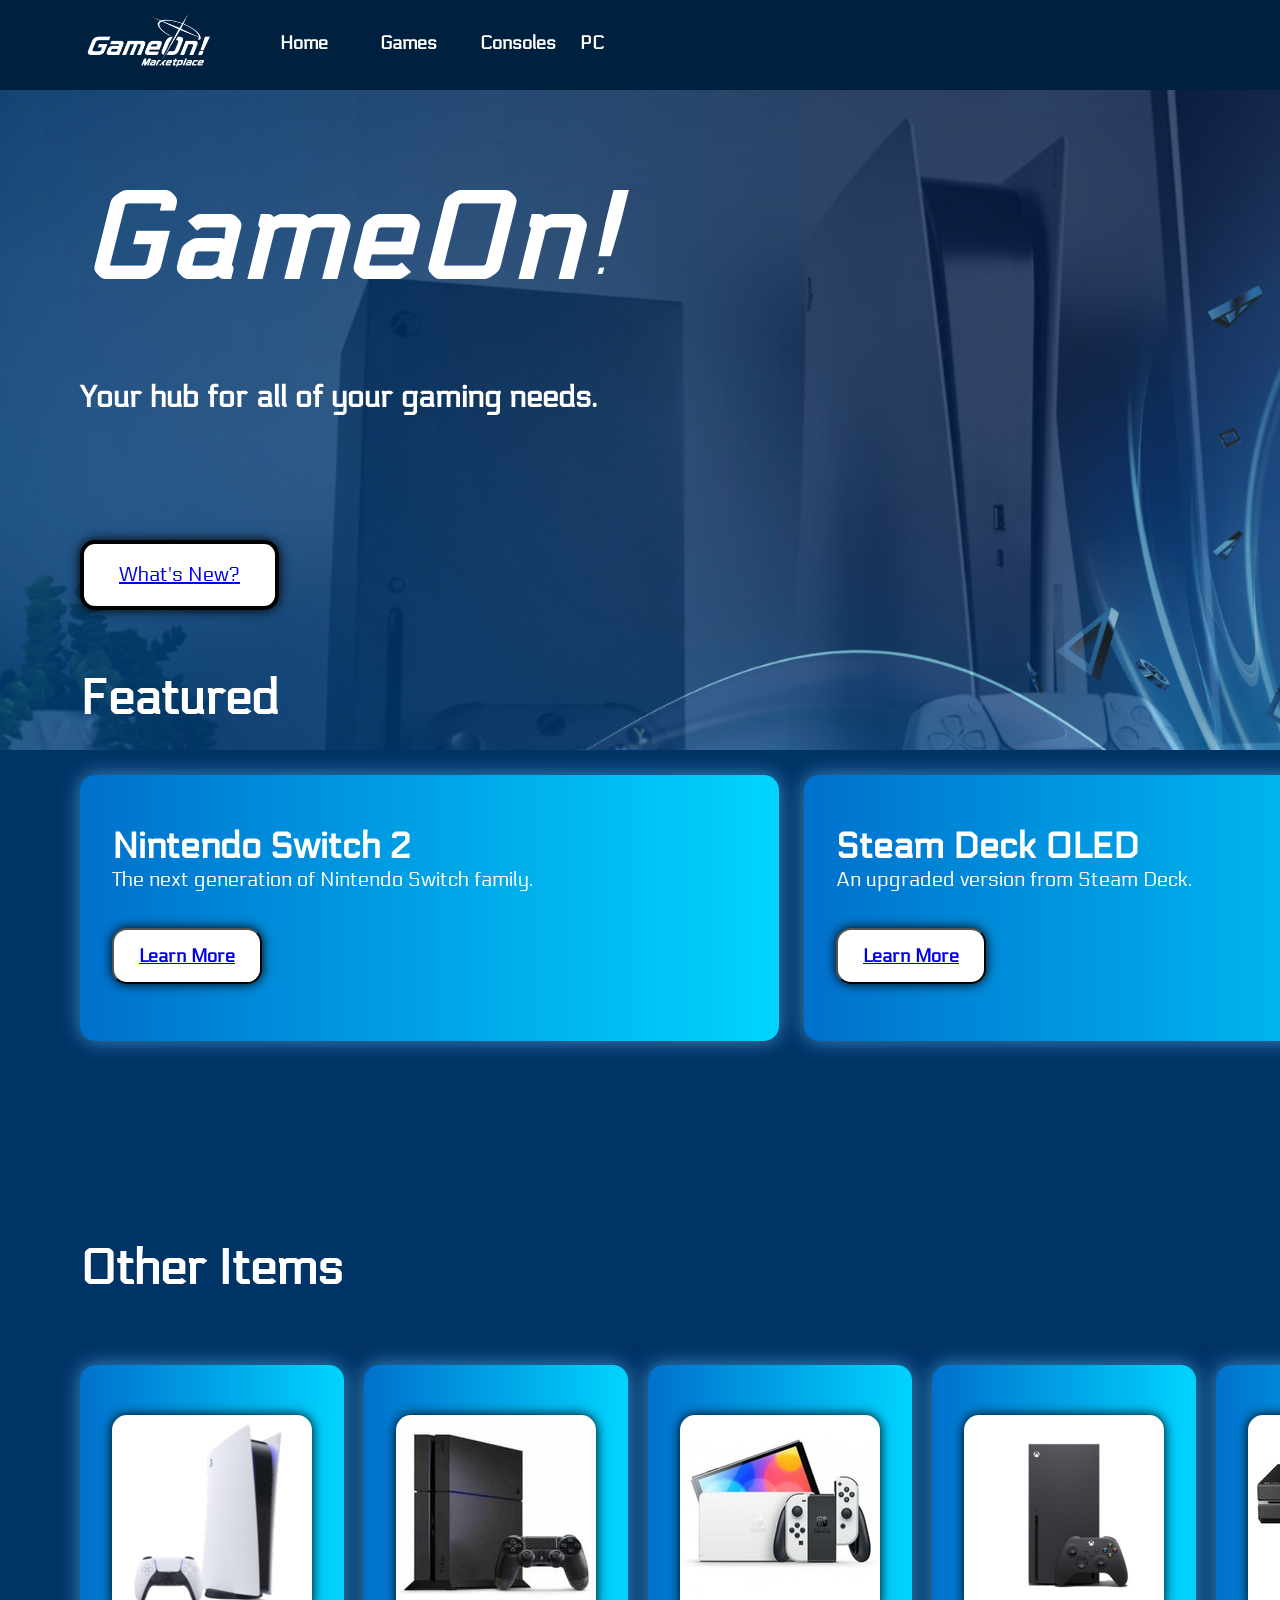
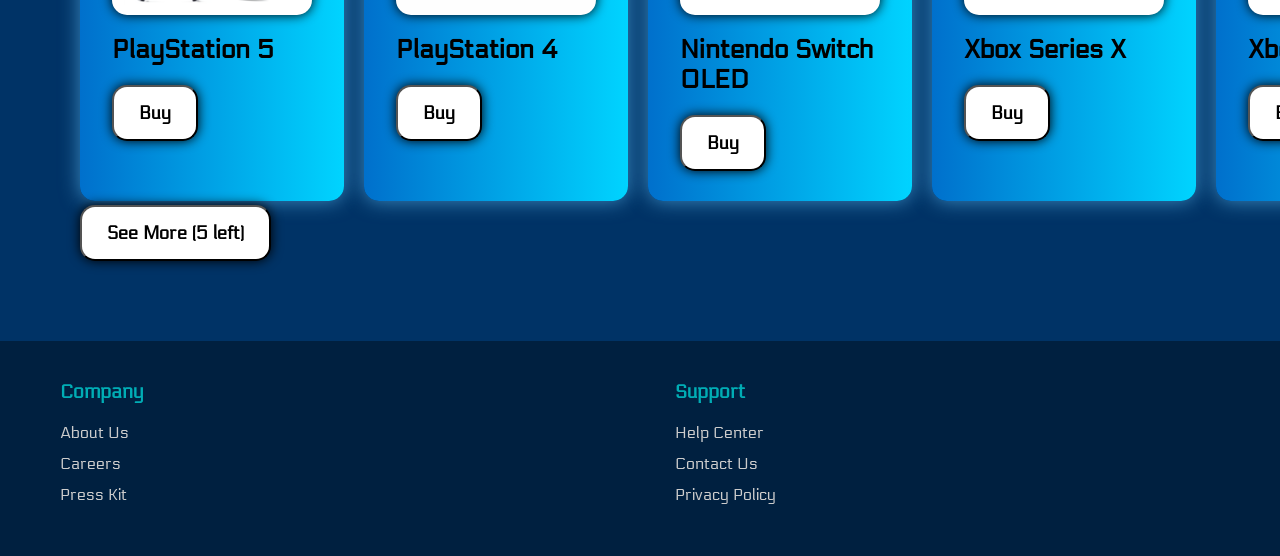
==== index.html @ e4afbf43 "update" ====
<!DOCTYPE html>
<html lang="en">

<head>
  <meta charset="UTF-8">
  <meta name="viewport" content="width=device-width, initial-scale=1.0">
  <link rel="preconnect" href="https://fonts.googleapis.com">
  <link rel="preconnect" href="https://fonts.gstatic.com" crossorigin>
  <link href="https://fonts.googleapis.com/css2?family=Electrolize&display=swap" rel="stylesheet">
  <link rel="stylesheet" type="text/css" href="assets/styles.css" />
  <title>GameOn!</title>
</head>

<body>
  <nav>
    <main>
      <div id="logo" onclick="location.replace('./')">GameOn!</div>
      <div class="nav_item" onclick="location.replace('./')">Home</div>
      <div class="nav_item" onclick="location.replace('games.html')">Games</div>
      <div class="nav_item">Consoles</div>
      <div class="nav_item">PC</div>
      <div class="nav_item2">Profile</div>
      <div class="nav_item2">Cart</div>
    </main>
  </nav>

  <section id="hero">
    <main>
  <div class="drop-box">
    <span class="letter"><i>G</i></span> 
    <span class="letter"><i>a</i></span> 
    <span class="letter"><i>m</i></span> 
    <span class="letter"><i>e</i></span> 
    <span class="letter"><i>O</i></span> 
    <span class="letter"><i>n</i></span> 
    <span class="letter"><i>!</i></span> 
  </div>
      <h1 id="main_title">Your hub for all of your gaming needs.</h1>
      <button type="button" id="main_hero_btn"><a href="games.html">What's New?</a></button>
    </main>
  </section>

  <section id="twocards">
    <main>
      <h3 class="section_header">Featured</h3>
      <div class="card_container">
        <div class="card two">
          <div class="card_title">Nintendo Switch 2</div>
          <div class="card_text">The next generation of Nintendo Switch family.</div>
          <button type="button" class="card_btn"><a href="featured1.html">Learn More</a></button>
        </div>
        <div class="card two">
          <div class="card_title">Steam Deck OLED</div>
          <div class="card_text">An upgraded version from Steam Deck.</div>
          <button type="button" class="card_btn"><a href="featured2.html">Learn More</a></button>
        </div>
      </div>
    </main>
  </section>

  <section id="fivecards">
    <main>
      <h3 class="section_header">Other Items</h3>
      <div class="card_container" id="putithere">
        <!-- <div class="card five">
          <div class="card_img"></div>
          <div class="card_title">Card One</div>
          <button type="button" class="card_btn">Buy</button>
        </div> -->
      </div>
      <button type="button" id="see_more">See More</button>
    </main>
  </section>

<footer class="site-footer">
  <div class="footer-container">

    <!-- Column 1 -->
    <div class="footer-column">
      <h3>Company</h3>
      <ul class="footer-links">
        <li><a href="#">About Us</a></li>
        <li><a href="#">Careers</a></li>
        <li><a href="#">Press Kit</a></li>
      </ul>
    </div>

    <!-- Column 2 -->
    <div class="footer-column">
      <h3>Support</h3>
      <ul class="footer-links">
        <li><a href="#">Help Center</a></li>
        <li><a href="#">Contact Us</a></li>
        <li><a href="#">Privacy Policy</a></li>
      </ul>
    </div>

  </div>
</footer>

</html>

<script>
let data = [
  {
    "image": "assets/img/1.png",
    "title": "PlayStation 5"
  },
  {
    "image": "assets/img/2.png",
    "title": "PlayStation 4"
  },
  {
    "image": "assets/img/3.png",
    "title": "Nintendo Switch OLED"
  },
  {
    "image": "assets/img/4.png",
    "title": "Xbox Series X"
  },
  {
    "image": "assets/img/5.png",
    "title": "Xbox One"
  },
  {
    "image": "assets/img/6.png",
    "title": "ROG"
  },
  {
    "image": "assets/img/7.png",
    "title": "Razer"
  },
  {
    "image": "assets/img/8.png",
    "title": "Alienware"
  },
  {
    "image": "assets/img/9.png",
    "title": "Lenovo Legion"
  },
  {
    "image": "assets/img/10.png",
    "title": "MSi"
  },
];
let thetarget = document.querySelector('#putithere');
let seeMoreBtn = document.getElementById('see_more');
const CARDS_PER_LOAD = 5;
let currentIndex = 0;

function createCardHTML(item, index) {
  let cardTitle = item.title;

  return `<div class="card five">
          <div class="card_img" style="background-image:url('${item.image}')"></div>
          <div class="card_title">${cardTitle}</div>
          <button type="button" class="card_btn">Buy</button>
        </div>`;
}

function loadMoreCards() {

  const cardsToLoad = Math.min(CARDS_PER_LOAD, data.length - currentIndex);

  if (cardsToLoad <= 0) {
    seeMoreBtn.style.display = 'none';
    console.log("All data loaded. See More button hidden.");
    return;
  }

  const cardsData = data.slice(currentIndex, currentIndex + cardsToLoad);

  let newHTML = '';
  cardsData.forEach((item, indexOffset) => {
    // We pass the original item and the offset within the current batch
    newHTML += createCardHTML(item, currentIndex + indexOffset);
  });

  thetarget.insertAdjacentHTML('beforeend', newHTML);

  currentIndex += cardsToLoad;

  if (currentIndex >= data.length) {
    seeMoreBtn.style.display = 'none';
  } else {

    seeMoreBtn.innerText = `See More (${data.length - currentIndex} left)`;
  }
}

loadMoreCards();

seeMoreBtn.addEventListener('click', loadMoreCards);
</script>
---- assets/styles.css ----
* {
  margin: 0;
  padding: 0;
  font-family: 'Electrolize', sans-serif;
}

main {
  position: relative;
  width: 1440px;
  padding: 80px;
  margin-left: auto;
  margin-right: auto;
  min-height: 0;
}

nav {
  position: relative;
  width: 100vw;
  height: 90px;
  background-color: #002040;
}

nav main {
  padding-top: 0;
  padding-bottom: 0;
}

nav #logo {
  position: relative;
  width: 200px;
  height: 66px;
  float: left;
  color: white;

  font-weight: bold;
  top: 10px;
  font-size: 30px;

  background-image: url('img/mainlogo.png');
  background-size: contain;
  background-repeat: no-repeat;
  background-position: left;

  color: transparent;
  overflow: hidden;
}

nav .nav_item {
  position: relative;
  width: 100px;
  height: 90px;
  float: left;
  color: white;
  cursor: pointer;
  font-weight: bold;
  top: 32px;
  font-size: 18px;
}

nav .nav_item2 {
  position: relative;
  width: 100px;
  height: 90px;
  float: right;
  color: white;

  font-weight: bold;
  top: 32px;
  font-size: 18px;
}

#hero {
  height: 500px;
  background-color: #003366;
}

#hero main {
  height: 100%;
  background-image: url('img/mainpage.png');
  background-size: cover;
}

h1#main_title {
  position: relative;
  font-size: 30px;
  top: calc(248px - 180px);
  color: white;
}

h2#main_subheading {
  position: relative;
  font-size: 96px;
  top: calc(248px - 120px);
  color: white;
}

button#main_hero_btn {
  position: relative;
  top: calc(321px - 128px);
  font-size: 20px;
  border-radius: 15px;
  background-color: white;
  border: 4px solid black;
  padding: 19px 35px;
  box-shadow: 0px 0px 12px black;
}

.letter {
      font-size: 120px; 
      font-weight: 600; 
      color: #ffffff; 
      display: inline-block; 
      opacity: 0; 
      animation: dropIn 0.8s forwards; 
    }

.letter:nth-child(1) { animation-delay: 0.1s; } 
.letter:nth-child(2) { animation-delay: 0.2s; } 
.letter:nth-child(3) { animation-delay: 0.3s; }
.letter:nth-child(4) { animation-delay: 0.4s; }
.letter:nth-child(5) { animation-delay: 0.5s; } 
.letter:nth-child(6) { animation-delay: 0.6s; } 
.letter:nth-child(7) { animation-delay: 0.7s; } 
.letter:nth-child(8) { animation-delay: 0.8s; } 
.letter:nth-child(9) { animation-delay: 0.9s; } 
.letter:nth-child(10) { animation-delay: 1.0s; } 

@keyframes dropIn {
      
      0% {
        opacity: 0;
        transform: translateY(-300px);
      }
      
      100% {
        opacity: 1;
        transform: translateY(0);
      }
    }

h3.section_header {
  font-family: 'Electrolize', sans-serif;
  font-size: 48px;
  color: white;
}

#twocards {
  height: 570px;
  background-color: #003366;
}

.card_container {
  position: relative;
  width: 100%;
  margin-top: 48px;
  display: inline-block
}

#twocards .card.two:nth-child(1) {
  background: #0070CC;
  background: linear-gradient(90deg, rgba(0, 112, 204, 1) 0%, rgba(0, 212, 255, 1) 100%);
}

.card {
  position: relative;
  border-radius: 15px;
  box-shadow: 0 0 20px rgba(100, 200, 255, 0.6);  
  padding: 50px 32px;
  background-color: white;
  float: left;
}

#twocards .card.two {
  width: 635px;
  height: calc(266px - 50px - 50px);
  margin-right: 25px;
}

#twocards .card.two:nth-child(2n) {
  background: #0070cc;
  background: linear-gradient(90deg, rgba(0, 112, 204, 1) 0%, rgba(0, 212, 255, 1) 100%);
  margin-right: 0;
}

#twocards .card_title {
  font-family: 'Electrolize';
  font-weight: bold;
  font-size: 36px;
  color: white;
}

#twocards .card_text {
  font-family: 'Electrolize';
  font-weight: normal;
  font-size: 20px;
  color: white;
  margin-bottom: 36px;
}

button.card_btn,
button#see_more {
  position: relative;
  padding: 15px 25px;

  font-family: 'Electrolize';
  font-weight: bold;
  font-size: 18px;
  text-decoration: none;

  box-shadow: 0px 0px 12px black;
  background-color: white;
  border-radius: 15px;
}

.profile-image {
  width: 100%;       
  max-width: 400px;  
  height: auto;      
  border-radius: 8px;
}

#fivecards {
  background-color: #003366;
}

#fivecards .card.five {
  width: calc(300px - 50px - 50px);
  height: calc(400px - 32px - 32px);
  margin-right: 20px;
  margin-block-start: 20px;
  background: #0070CC;
  background: linear-gradient(90deg, rgba(0, 112, 204, 1) 0%, rgba(0, 212, 255, 1) 100%);
}

#fivecards .card.five:nth-child(5n) {
  margin-right: 0;
  background: #0070CC;
  background: linear-gradient(90deg, rgba(0, 112, 204, 1) 0%, rgba(0, 212, 255, 1) 100%);
}

#fivecards .card_img {
  width: 200px;
  height: 200px;

  box-shadow: 0px 0px 12px black;
  background-color: white;
  border-radius: 15px;
  row-gap: 20px;
  background-size: contain;
  background-repeat: no-repeat;
  background-position: center center;
}

#fivecards .card_title {
  font-family: 'Electrolize';
  font-weight: bold;
  font-size: 26px;
  margin-top: 20px;
  margin-bottom: 20px;
}

@media (max-width: 600px) {
  main {
    padding: 20px;
    width: calc(100% - 20px - 20px);
  }

  h1#main_title {
    font-size: 64px;
  }

  h2#main_subheading {
    width: 400px;
  }

  #twocards .card.two {
    width: calc(100% - 100px);
  }

  #twocards {
    height: 720px;
  }
}

.site-footer {
  background-color: #002040;
  color: #ffffff;
  padding: 40px 20px;
  font-family: sans-serif;
  position: relative;
  width: 100vw;
}

.footer-container {
  display: flex;
  flex-wrap: wrap;
  justify-content: space-around;
  max-width: 1200px;
  margin: 0 auto;
  gap: 30px;
}

.footer-column {
  flex: 1;
  min-width: 200px; 
}

.footer-column h3 {
  font-size: 1.2rem;
  margin-bottom: 20px;
  color: #00adb5; 
}

.footer-links {
  list-style: none; 
  padding: 0;
  margin: 0;
}

.footer-links li {
  margin-bottom: 12px;
}

.footer-links a {
  color: #cccccc;
  text-decoration: none;
  transition: color 0.3s ease;
}

.footer-links a:hover {
  color: #ffffff;
  text-decoration: underline;
}

@media (max-width: 600px) {
  .footer-container {
    flex-direction: column;
    text-align: center;
  }
}
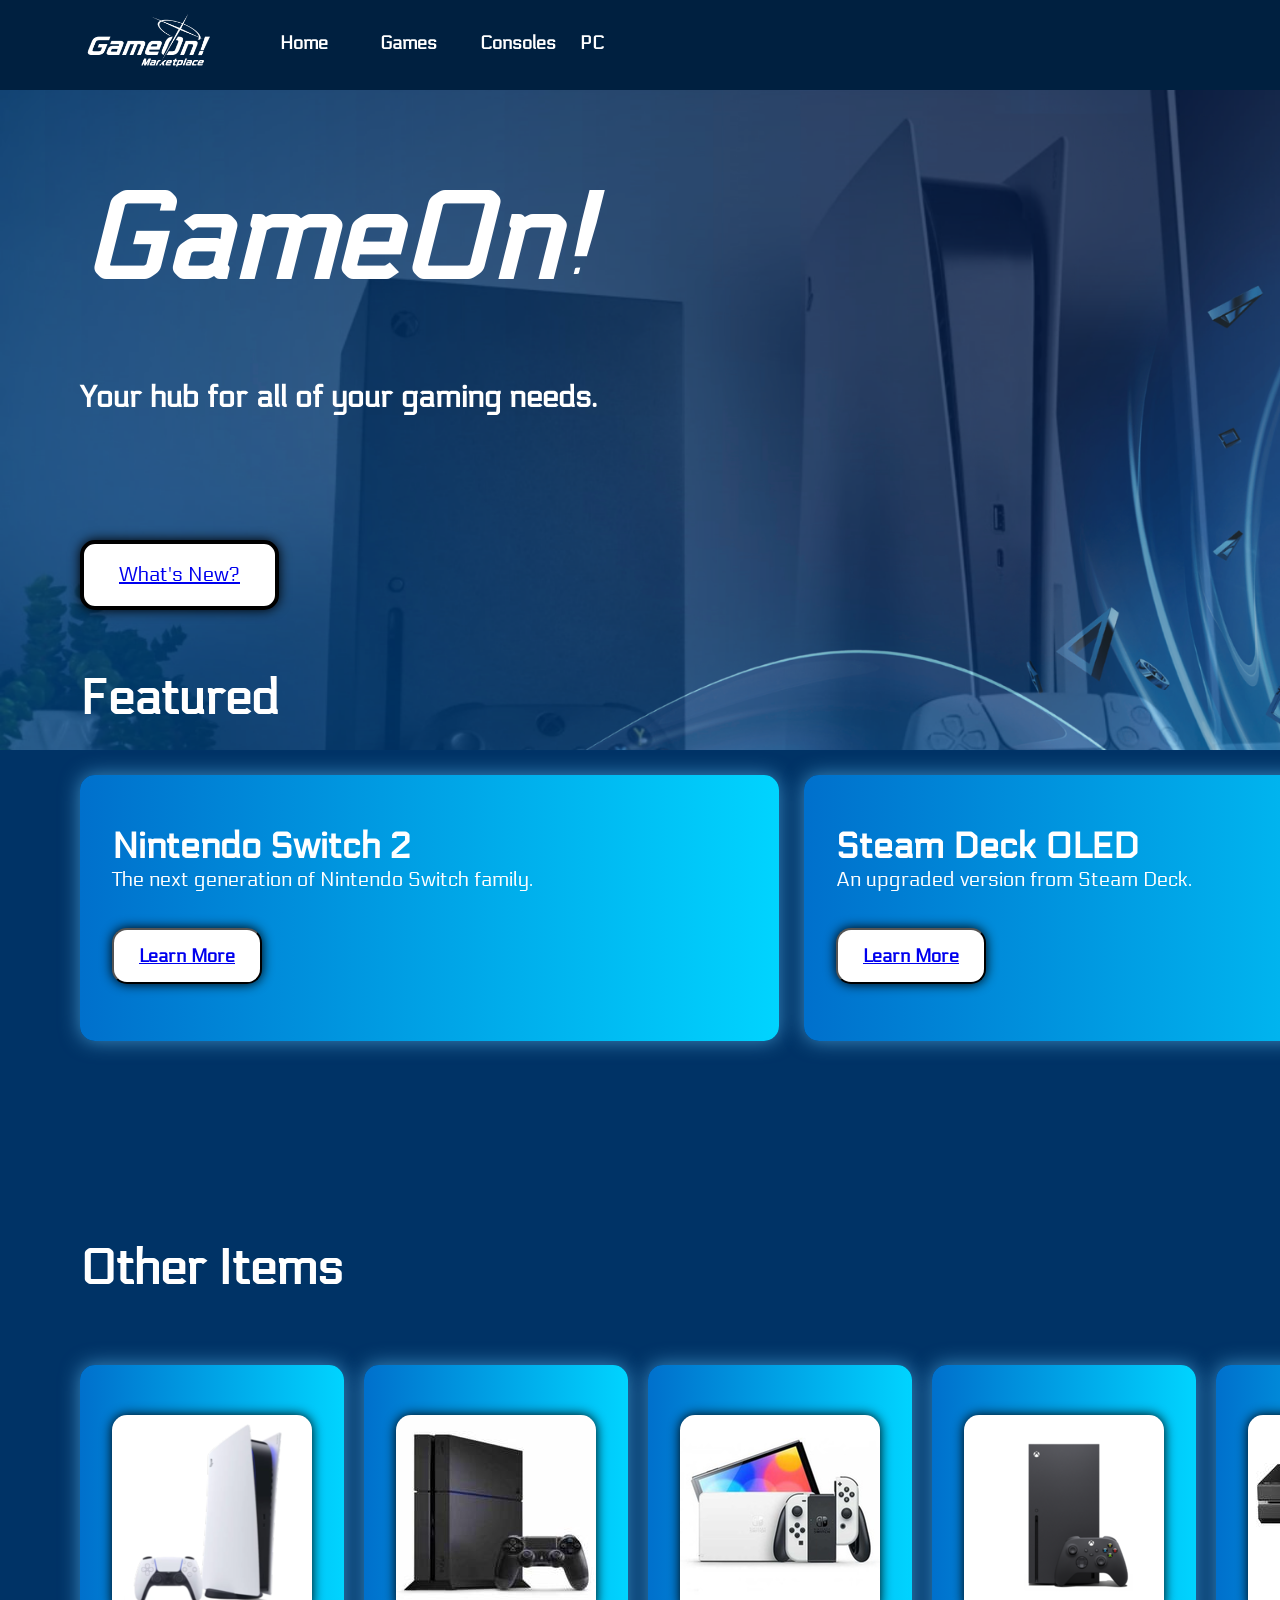
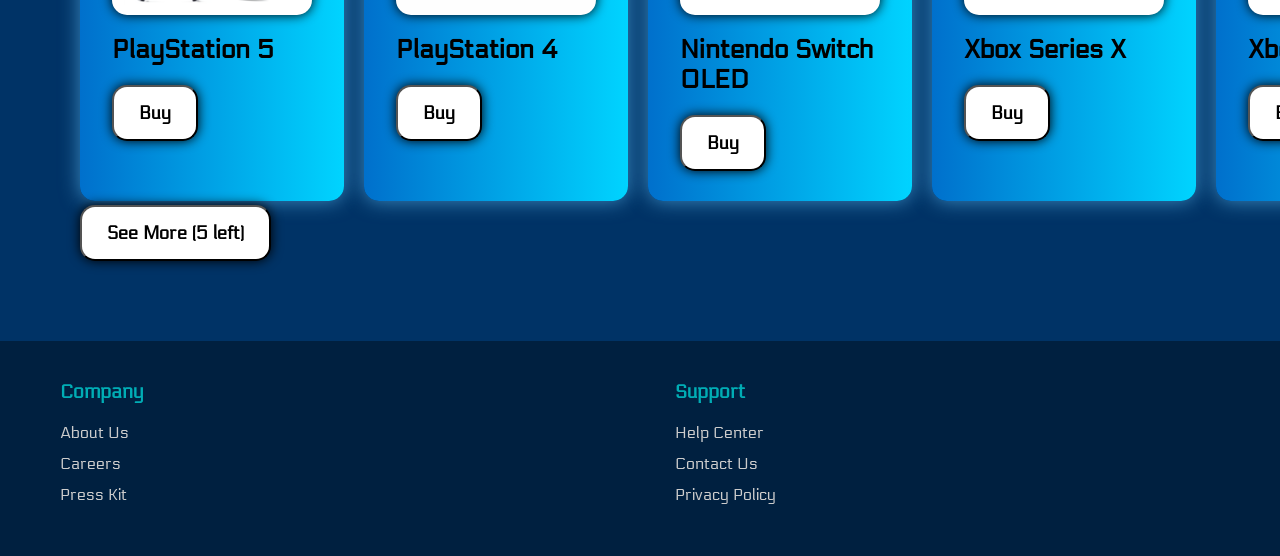
==== commit 88473026: "Add files via upload" ====
--- a/index.html
+++ b/index.html
@@ -27,13 +27,7 @@
   <section id="hero">
     <main>
   <div class="drop-box">
-    <span class="letter"><i>G</i></span> 
-    <span class="letter"><i>a</i></span> 
-    <span class="letter"><i>m</i></span> 
-    <span class="letter"><i>e</i></span> 
-    <span class="letter"><i>O</i></span> 
-    <span class="letter"><i>n</i></span> 
-    <span class="letter"><i>!</i></span> 
+    <span class="letter"><i>G</i></span><span class="letter"><i>a</i></span><span class="letter"><i>m</i></span><span class="letter"><i>e</i></span><span class="letter"><i>O</i></span><span class="letter"><i>n</i></span><span class="letter"><i>!</i></span> 
   </div>
       <h1 id="main_title">Your hub for all of your gaming needs.</h1>
       <button type="button" id="main_hero_btn"><a href="games.html">What's New?</a></button>
--- a/assets/styles.css
+++ b/assets/styles.css
@@ -72,6 +72,12 @@
 #hero {
   height: 500px;
   background-color: #003366;
+}
+
+@media (max-width: 600px) {
+  #hero {
+    height: 130vh;
+  }
 }
 
 #hero main {
@@ -109,10 +115,22 @@
       font-size: 120px; 
       font-weight: 600; 
       color: #ffffff; 
-      display: inline-block; 
+       
       opacity: 0; 
       animation: dropIn 0.8s forwards; 
     }
+
+@media (max-width: 600px) {
+  .letter {
+    font-size: 64px;
+  }
+}
+
+@media (min-width: 601px) {
+  .letter {
+    display: inline-block;
+  }
+}
 
 .letter:nth-child(1) { animation-delay: 0.1s; } 
 .letter:nth-child(2) { animation-delay: 0.2s; } 
